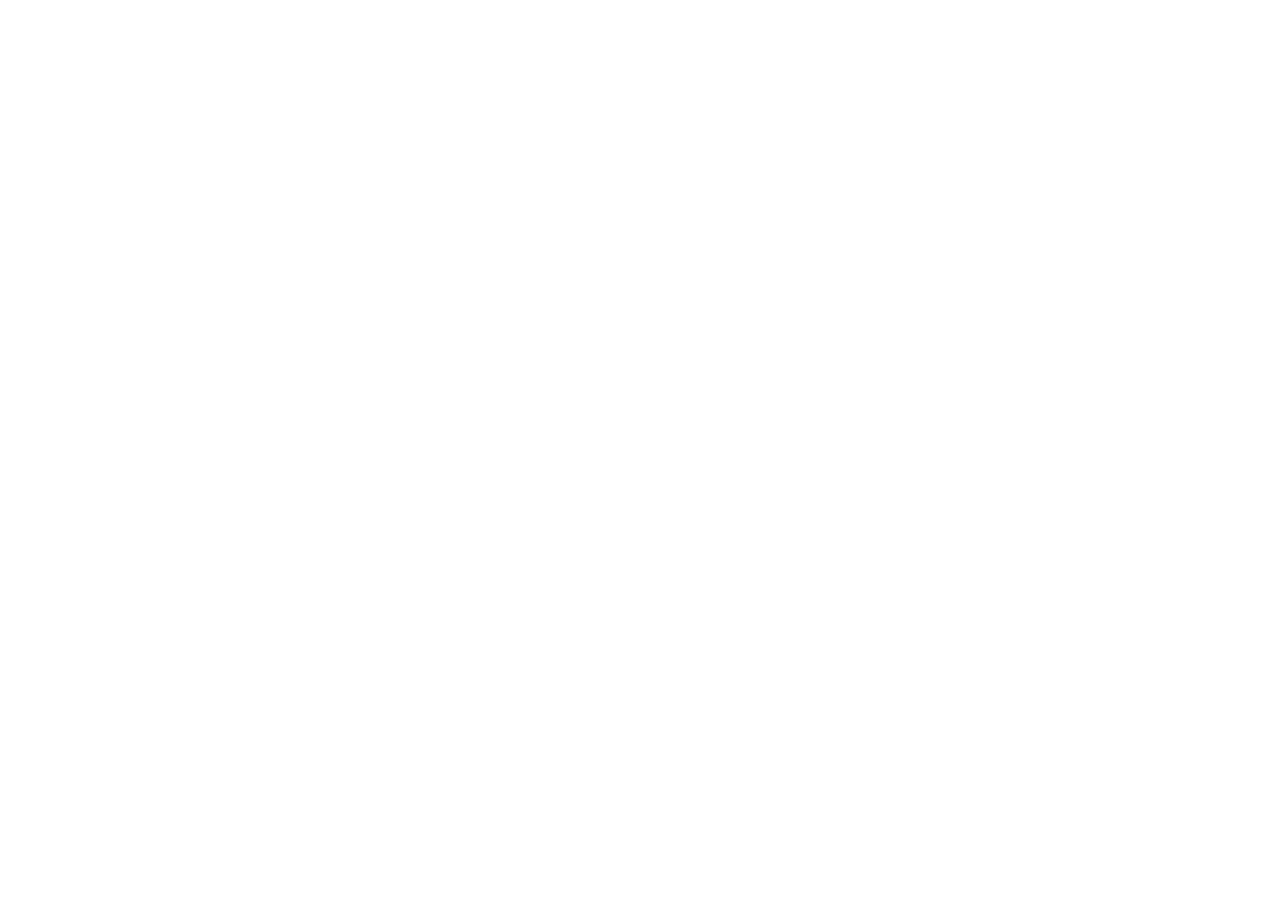
==== index.html @ 812173a0 "init" ====
<!DOCTYPE html>
<html lang="FR-fr">
<head>
    <meta charset="UTF-8">
    <meta http-equiv="X-UA-Compatible" content="IE=edge">
    <meta name="viewport" content="width=device-width, initial-scale=1.0">
    <title>Document</title>
</head>
<body>
    
</body>
</html>
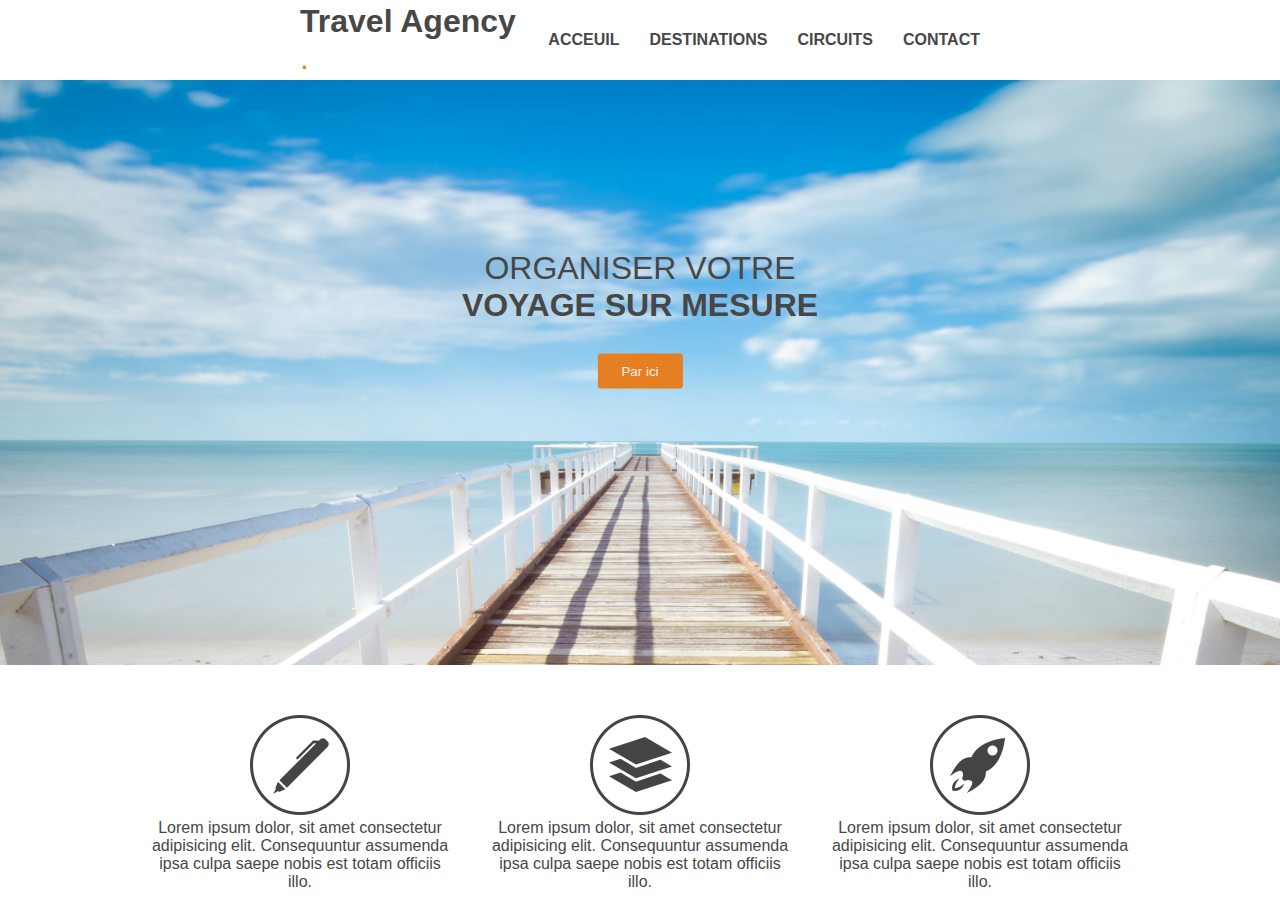
==== commit 2eb56110: "card section" ====
--- a/index.html
+++ b/index.html
@@ -1,12 +1,72 @@
 <!DOCTYPE html>
 <html lang="FR-fr">
-<head>
-    <meta charset="UTF-8">
-    <meta http-equiv="X-UA-Compatible" content="IE=edge">
-    <meta name="viewport" content="width=device-width, initial-scale=1.0">
-    <title>Document</title>
-</head>
-<body>
-    
-</body>
+    <head>
+        <meta charset="UTF-8">
+        <meta http-equiv="X-UA-Compatible" content="IE=edge">
+        <meta name="viewport" content="width=device-width, initial-scale=1.0">
+        <link rel="stylesheet" href="./assets/css/style.css">
+        <title>Travel Agency</title>
+    </head>
+    <body>
+        <header>
+            <!-- section menu -->
+            <section class="container-menu color-black">
+                <nav class="flex space-around item-center">
+                    <div class="logo">
+                        <span class="weight-7">Travel Agency</span>
+                        <span class="orange">.</span>
+                    </div>
+                    <ul class="flex justify-center item-center uppercase weight-7">
+                        <li><a href="#" class="decoration-none color-black">Acceuil</a></li>
+                        <li><a href="#" class="decoration-none color-black">Destinations</a></li>
+                        <li><a href="#" class="decoration-none color-black">Circuits</a></li>
+                        <li><a href="#" class="decoration-none color-black">contact</a></li>
+                    </ul>
+                </nav>
+            </section>
+
+            <!-- header -->
+            <div>
+                <div class="title color-black">
+                    <div class="box-header text-center">
+                        <h1 class="weight-5 uppercase">organiser votre</h1>
+                        <h1 class="weight-7 uppercase">voyage sur mesure</h1>
+                        <button class="bg-orange button color-white weight-5">Par ici</button>
+                    </div>   
+                </div>
+            </div>
+        </header>
+
+        <!-- card section -->
+        <section class="cards flex justify-center text-center">
+            <div class="card color-black">
+                <div class="img">
+                    <img src="./assets/images/steps-icon-1.png" alt="">
+                </div>
+                <div class="text">
+                    <p>Lorem ipsum dolor, sit amet consectetur adipisicing elit. Consequuntur assumenda ipsa culpa saepe nobis est totam officiis illo.</p>
+                </div>
+            </div>
+
+            <div class="card color-black">
+                <div class="img">
+                    <img src="./assets/images/steps-icon-2.png" alt="">
+                </div>
+                <div class="text">
+                    <p>Lorem ipsum dolor, sit amet consectetur adipisicing elit. Consequuntur assumenda ipsa culpa saepe nobis est totam officiis illo.</p>
+                </div>
+            </div>
+
+            <div class=" card color-black">
+                <div class="img">
+                    <img src="./assets/images/steps-icon-3.png" alt="">
+                </div>
+                <div class="text">
+                    <p>Lorem ipsum dolor, sit amet consectetur adipisicing elit. Consequuntur assumenda ipsa culpa saepe nobis est totam officiis illo.</p>
+                </div>
+                
+
+            </div>
+        </section>
+    </body>
 </html>--- a/assets/css/style.css
+++ b/assets/css/style.css
@@ -0,0 +1,103 @@
+*{
+    margin: 0;
+    padding: 0;
+    box-sizing: border-box;
+}
+body{
+    font-family: sans-serif;
+}
+.container-menu{
+    height: 80px;
+}
+.container-menu nav{
+    height: 100%;
+    margin: 0 300px 0 300px;
+}
+.container-menu nav ul li{
+    list-style-type: none;
+    margin-left: 30px;
+}
+.logo{
+    font-size: 2rem;
+}
+.title{
+    background-image: url('../images/main.jpg');
+    background-size: cover;
+    background-position: center;
+    height: 65vh;
+    width: 100vw;
+}
+.box-header{
+    position: absolute;
+    transform: translate(-50%,50%);
+    left: 50vw;
+    top: 20vh;
+}
+
+.box-header button{
+    margin-top: 30px;
+    width: 85px;
+}
+.cards{
+    margin-top: 50px;
+    margin: 50px 50px 0 50px;
+}
+.cards .card{
+    width: 300px;
+    margin: 0 20px 0 20px;
+}
+
+
+
+
+
+
+
+
+
+
+.orange{
+    color: #e67e22;
+}
+.flex{
+    display: flex;
+}
+.space-around{
+    justify-content: space-around;
+}
+.justify-center{
+    justify-content: center;
+}
+.item-center{
+    align-items: center !important; 
+}
+.text-center{
+    text-align: center;
+}
+.decoration-none{
+    text-decoration: none;
+}
+.color-black{
+    color: #474747;
+}
+.color-white{
+    color: #f4f2f2;
+}
+.bg-orange{
+    background-color: #e67e22;
+}
+.weight-5{
+    font-weight: 500;
+}
+.weight-7{
+    font-weight: 700;
+}
+.uppercase{
+    text-transform: uppercase;
+}
+.button{
+    cursor: pointer !important;
+    border: none;
+    border-radius: 3px;
+    padding: 10px;
+}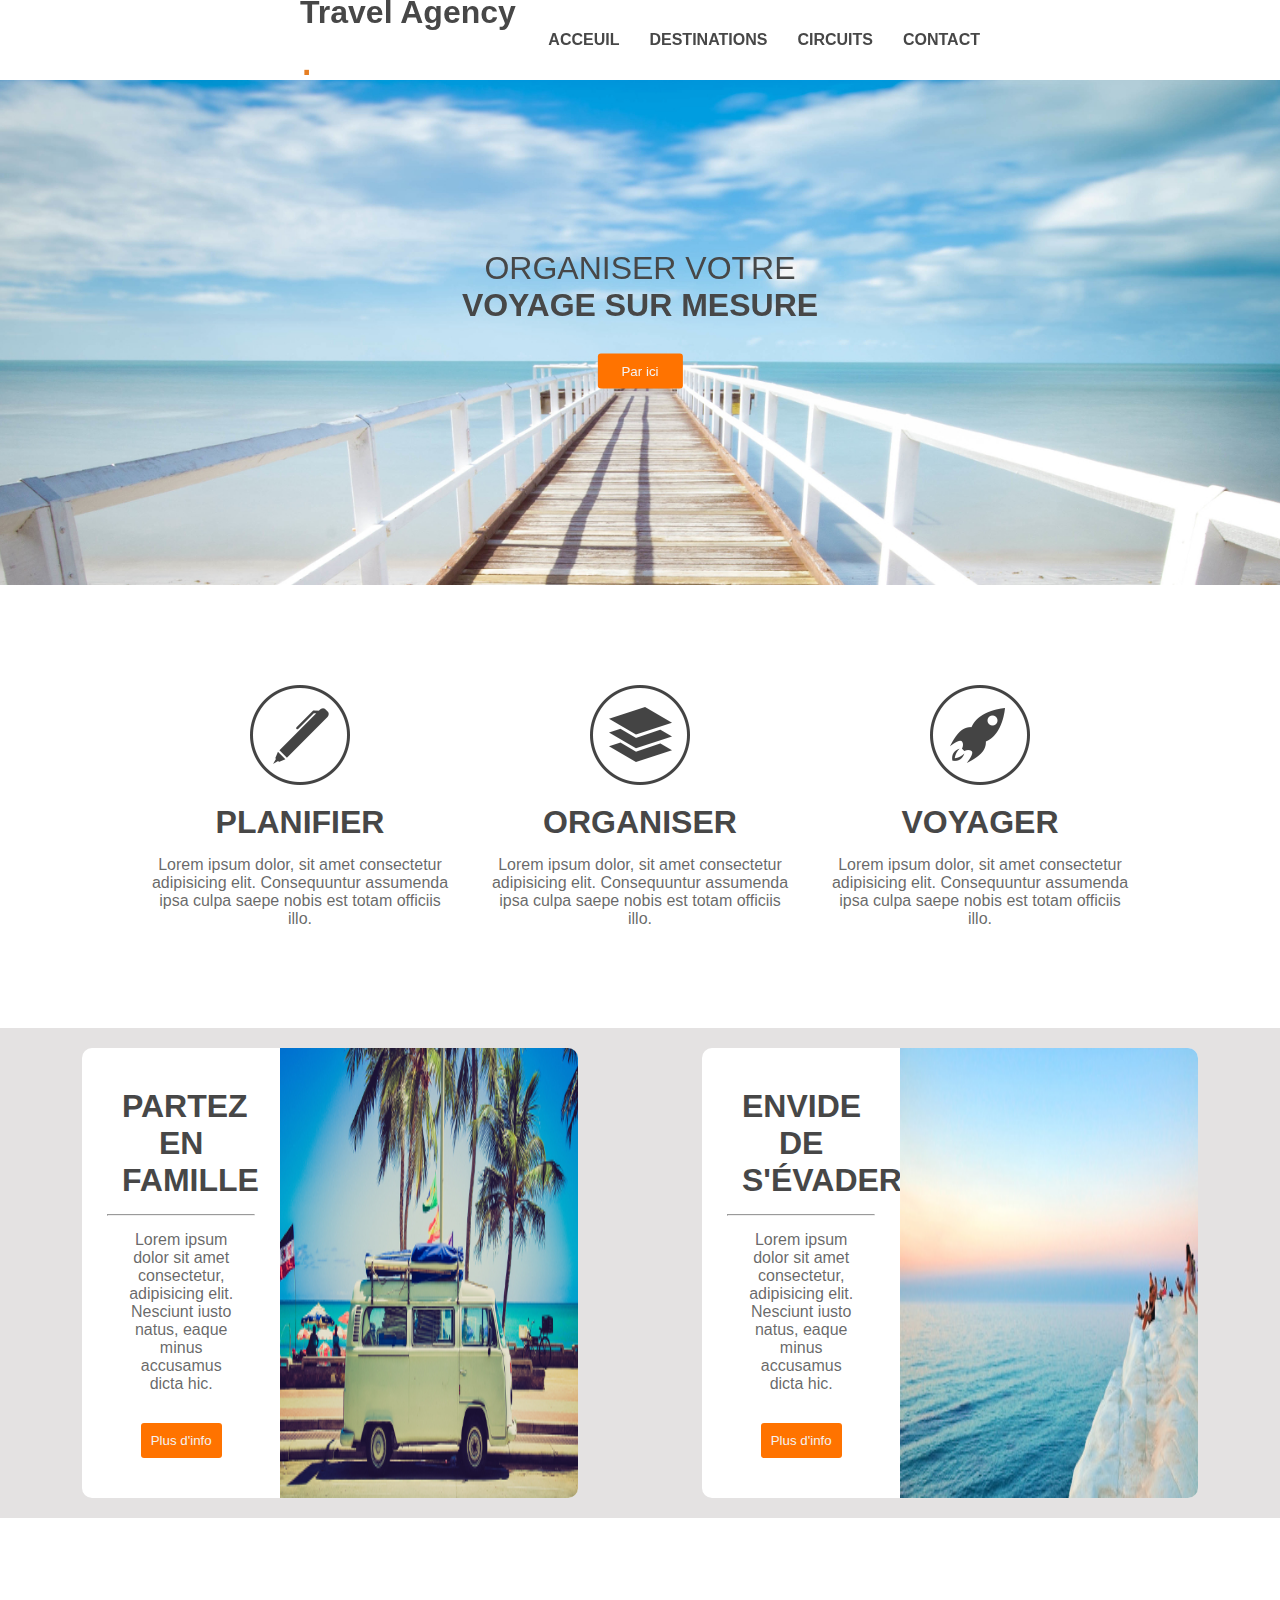
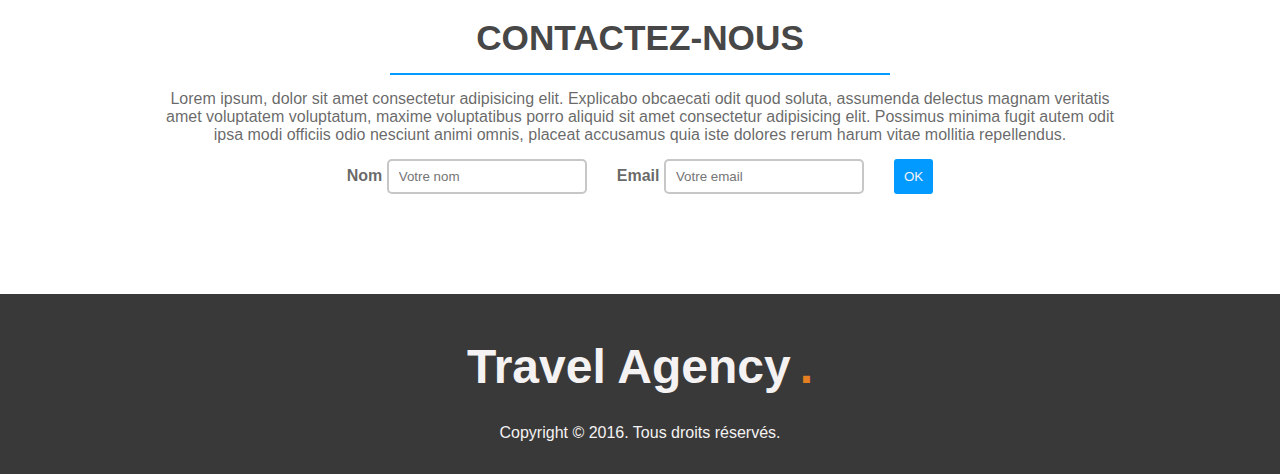
==== commit 3e336b10: "finish" ====
--- a/index.html
+++ b/index.html
@@ -8,19 +8,20 @@
         <title>Travel Agency</title>
     </head>
     <body>
-        <header>
+        <a id="acceuil"></a>
+        <header class="margin-bottom">
             <!-- section menu -->
-            <section class="container-menu color-black">
+            <section class="container-menu color-black bg-white">
                 <nav class="flex space-around item-center">
                     <div class="logo">
                         <span class="weight-7">Travel Agency</span>
-                        <span class="orange">.</span>
+                        <span class="orange font-size-20">.</span>
                     </div>
                     <ul class="flex justify-center item-center uppercase weight-7">
-                        <li><a href="#" class="decoration-none color-black">Acceuil</a></li>
-                        <li><a href="#" class="decoration-none color-black">Destinations</a></li>
-                        <li><a href="#" class="decoration-none color-black">Circuits</a></li>
-                        <li><a href="#" class="decoration-none color-black">contact</a></li>
+                        <li><a href="#acceuil" class="decoration-none color-black">Acceuil</a></li>
+                        <li><a href="#destinations" class="decoration-none color-black">Destinations</a></li>
+                        <li><a href="#circuits" class="decoration-none color-black">Circuits</a></li>
+                        <li><a href="#contact" class="decoration-none color-black">contact</a></li>
                     </ul>
                 </nav>
             </section>
@@ -38,13 +39,15 @@
         </header>
 
         <!-- card section -->
-        <section class="cards flex justify-center text-center">
+        <a id="destinations"></a>
+        <section class="cards flex justify-center text-center margin-10 margin-bottom">
             <div class="card color-black">
                 <div class="img">
                     <img src="./assets/images/steps-icon-1.png" alt="">
                 </div>
                 <div class="text">
-                    <p>Lorem ipsum dolor, sit amet consectetur adipisicing elit. Consequuntur assumenda ipsa culpa saepe nobis est totam officiis illo.</p>
+                    <h1 class="color-black uppercase margin-10">planifier</h1>
+                    <p class="color-black-light">Lorem ipsum dolor, sit amet consectetur adipisicing elit. Consequuntur assumenda ipsa culpa saepe nobis est totam officiis illo.</p>
                 </div>
             </div>
 
@@ -53,7 +56,8 @@
                     <img src="./assets/images/steps-icon-2.png" alt="">
                 </div>
                 <div class="text">
-                    <p>Lorem ipsum dolor, sit amet consectetur adipisicing elit. Consequuntur assumenda ipsa culpa saepe nobis est totam officiis illo.</p>
+                    <h1 class="color-black uppercase margin-10">organiser</h1>
+                    <p class="color-black-light">Lorem ipsum dolor, sit amet consectetur adipisicing elit. Consequuntur assumenda ipsa culpa saepe nobis est totam officiis illo.</p>
                 </div>
             </div>
 
@@ -62,11 +66,70 @@
                     <img src="./assets/images/steps-icon-3.png" alt="">
                 </div>
                 <div class="text">
-                    <p>Lorem ipsum dolor, sit amet consectetur adipisicing elit. Consequuntur assumenda ipsa culpa saepe nobis est totam officiis illo.</p>
-                </div>
-                
-
+                    <h1 class="color-black uppercase margin-10">voyager</h1>
+                    <p class="color-black-light">Lorem ipsum dolor, sit amet consectetur adipisicing elit. Consequuntur assumenda ipsa culpa saepe nobis est totam officiis illo.</p>
+                </div>      
             </div>
         </section>
+
+        <!-- section info -->
+        <a id="circuits"></a>
+        <section class="infos text-center flex space-around bg-gray margin-bottom">
+            <div class="info grid arround-10 bg-white">
+                <div class="left">
+                    <h1 class="color-black uppercase margin-10">partez en famille</h1>
+                    <hr>
+                    <p class="color-black-light margin-10">Lorem ipsum dolor sit amet consectetur, adipisicing elit. Nesciunt iusto natus, eaque minus accusamus dicta hic.</p>
+                    <button class="bg-orange button color-white weight-5 margin-10">Plus d'info</button>
+                </div>
+                <div class="right">
+                    <img src="./assets/images/article-image-1.jpg" alt="" class="arroud-right">
+                </div>
+            </div>
+            <div class="info grid arround-10 bg-white">
+                <div class="left">
+                    <h1 class="color-black margin-10 uppercase">envide de s'évader</h1>
+                    <hr>
+                    <p class="color-black-light margin-10">Lorem ipsum dolor sit amet consectetur, adipisicing elit. Nesciunt iusto natus, eaque minus accusamus dicta hic.</p>
+                    <button class="bg-orange button margin-10 color-white weight-5">Plus d'info</button>
+                </div>
+
+                <div class="right">
+                    <img src="./assets/images/article-image-2.jpg" alt="" class="arroud-right">
+                </div>
+            </div>
+        </section>
+
+        <!-- contact section -->
+        <a id="contact"></a>
+        <section class="contact margin-bottom">
+            <div class="header margin-10">
+                <h1 class="color-black uppercase font-size-15 text-center margin-10">contactez-nous</h1>
+                <hr class="margin-10 bg-blue">
+                <p class="color-black-light text-center margin-10">Lorem ipsum, dolor sit amet consectetur adipisicing elit. Explicabo obcaecati odit quod soluta, assumenda delectus magnam veritatis amet voluptatem voluptatum, maxime voluptatibus porro aliquid sit amet consectetur adipisicing elit. Possimus minima fugit autem odit ipsa modi officiis odio nesciunt animi omnis, placeat accusamus quia iste dolores rerum harum vitae mollitia repellendus.</p>
+            </div>
+
+            <form action="" class="flex justify-center">
+                <div>
+                    <label for="" class="color-black-light weight-7">Nom</label>
+                    <input type="text" placeholder="Votre nom">
+                </div>
+                <div>
+                    <label for="" class="color-black-light weight-7">Email</label>
+                    <input  type="text" placeholder="Votre email">
+                </div>
+                <button class="button bg-blue color-white weight-5 uppercase">ok</button>
+            </form>
+        </section>
+
+        <footer class="bg-black">
+            <div class="text-center color-white ver">
+                <h1 class="margin-bottom-10">
+                    <span class="weight-7 font-size-20">Travel Agency</span>
+                    <span class="orange font-size-20">.</span>
+                </h1>
+                <p>Copyright &copy 2016. Tous droits réservés.</p>
+            </div>
+        </footer>
     </body>
 </html>--- a/assets/css/style.css
+++ b/assets/css/style.css
@@ -2,11 +2,14 @@
     margin: 0;
     padding: 0;
     box-sizing: border-box;
+    scroll-behavior: smooth;
 }
 body{
     font-family: sans-serif;
 }
 .container-menu{
+    position: fixed;
+    width: 100%;
     height: 80px;
 }
 .container-menu nav{
@@ -25,7 +28,6 @@
     background-size: cover;
     background-position: center;
     height: 65vh;
-    width: 100vw;
 }
 .box-header{
     position: absolute;
@@ -46,16 +48,53 @@
     width: 300px;
     margin: 0 20px 0 20px;
 }
+.infos{
+    padding: 20px;
+}
+.info img {
+    width: 100%;
+    height: 100%;
+}
+.info{
+    width: 40%;
+    margin: auto;   
+}
+.left{
+    padding: 25px;
+}
+.contact{
+    width: 80%;
+    margin: auto;
+}
+.contact input{
+    width: 200px;
+    height: 35px;
+    margin: 0 30px 0 0;
+    padding: 10px;
+    border: 2px solid rgba(128, 128, 128, 0.445);
+    border-radius: 5px;
+}
+.contact hr{
+    border: 1px solid #039aff;
+    width: 500px;
+    margin: auto;
+}
 
-
-
-
-
-
-
-
-
-
+footer{
+    height: 20vh;
+}
+.font-size-20{
+    font-size: 3rem;
+}
+.font-size-15{
+    font-size: 2.2rem;
+}
+.arround-10{
+    border-radius: 10px;
+}
+.arroud-right{
+    border-radius: 0 10px 10px 0;
+}
 .orange{
     color: #e67e22;
 }
@@ -83,8 +122,23 @@
 .color-white{
     color: #f4f2f2;
 }
+.color-black-light{
+    color: #474747d0;
+}
 .bg-orange{
-    background-color: #e67e22;
+    background-color: #ff7300;
+}
+.bg-gray{
+    background-color: rgba(178, 173, 173, 0.356);
+}
+.bg-black{
+    background-color: rgb(58, 57, 57);
+}
+.bg-white{
+    background-color: #FFF;
+}
+.bg-blue{
+    background-color: #039aff;
 }
 .weight-5{
     font-weight: 500;
@@ -100,4 +154,20 @@
     border: none;
     border-radius: 3px;
     padding: 10px;
+}
+.grid{
+    display: inline-grid;
+    grid-template-columns: 40% 60%;
+}
+.margin-10{
+    margin: 15px;
+}
+.margin-bottom{
+    margin-bottom: 100px;
+}
+.margin-bottom-10{
+    margin-bottom: 30px;
+}
+.ver{
+    padding-top: 5vh;
 }